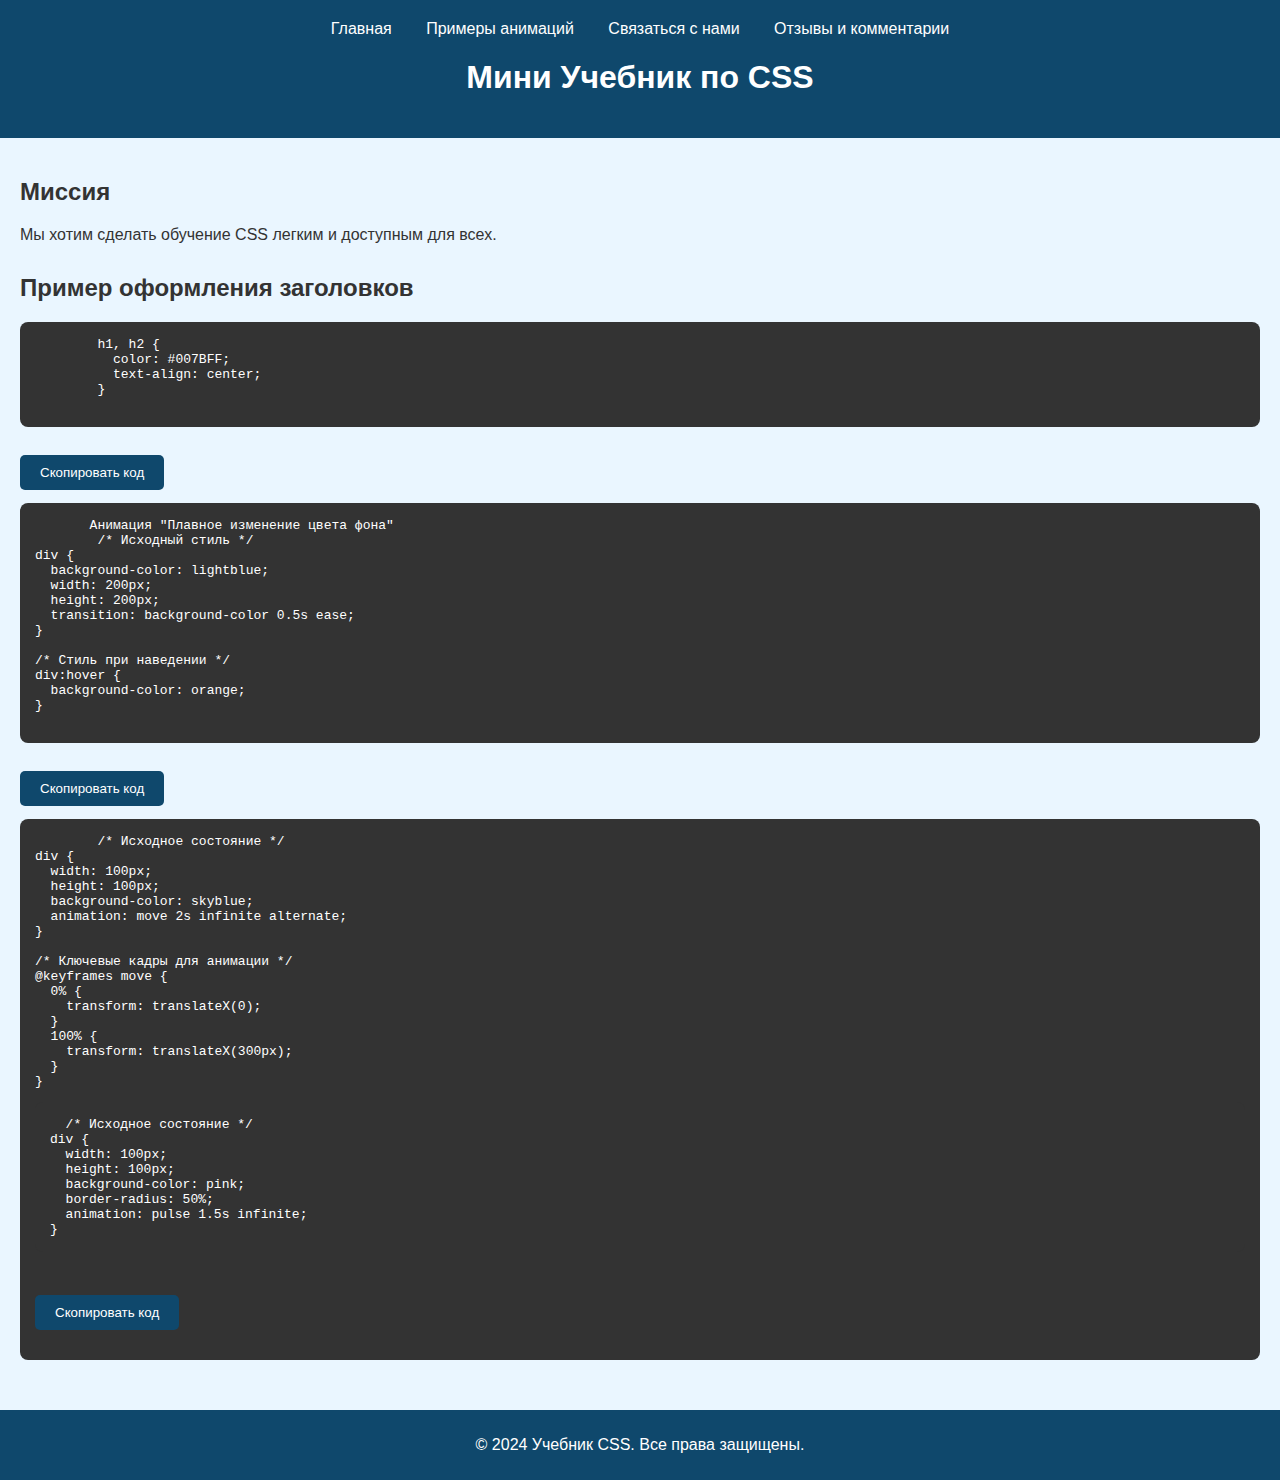
==== about.html @ d1798d2c "first commit" ====
<!DOCTYPE html>
<html lang="en">
<head>
  <meta charset="UTF-8">
  <meta name="viewport" content="width=device-width, initial-scale=1.0">
  <title>О нас</title>
  <link rel="stylesheet" href="style.css">
</head>
<body>
  <header>
    <nav>
      <ul>
        <li><a href="index.html">Главная</a></li>
        <li><a href="about.html">Примеры анимаций</a></li>
        <li><a href="contact.html">Связаться с нами</a></li>
        <li><a href="feedback.html">Отзывы и комментарии</a></li>
      </ul>
    </nav>
    <h1>Мини Учебник по CSS</h1>
  </header>

  <main>
    <section>
      <h2>Миссия</h2>
      <p>Мы хотим сделать обучение CSS легким и доступным для всех.</p>
    </section>

    <section>
      <h2>Пример оформления заголовков</h2>
      <pre id="about-css-code">
        h1, h2 {
          color: #007BFF;
          text-align: center;
        }
      </pre>
      <button onclick="copyCode('about-css-code')">Скопировать код</button>
      <pre id="about-css-code">
       Анимация "Плавное изменение цвета фона" 
        /* Исходный стиль */
div {
  background-color: lightblue;
  width: 200px;
  height: 200px;
  transition: background-color 0.5s ease;
}

/* Стиль при наведении */
div:hover {
  background-color: orange;
}
 </pre>
<button onclick="copyCode('about-css-code')" >Скопировать код</button>
     
      <pre id="about-css-code">
        /* Исходное состояние */
div {
  width: 100px;
  height: 100px;
  background-color: skyblue;
  animation: move 2s infinite alternate;
}

/* Ключевые кадры для анимации */
@keyframes move {
  0% {
    transform: translateX(0);
  }
  100% {
    transform: translateX(300px);
  }
} 
<pre id="about-css-code">
  /* Исходное состояние */
div {
  width: 100px;
  height: 100px;
  background-color: pink;
  border-radius: 50%;
  animation: pulse 1.5s infinite;
}
</pre>
<button onclick="copyCode('about-css-code')">Скопировать код</button>
    </section>
  </main>

  <footer>
    <p>&copy; 2024 Учебник CSS. Все права защищены.</p>
  </footer>

  <script src="index.js"></script>
</body>
</html>
---- style.css ----
/* Общие стили */
body {
    font-family: 'Poppins', sans-serif;
    margin: 0;
    padding: 0;
    background-color: #EAF6FF;
    color: #333;
  }
  
  header {
    background-color: #0f486c;
    color: white;
    text-align: center;
    padding: 20px 0;
  }
  
.h1{
    font-size: 40px;
    font-family: 'Poppins', sans-serif;
}

.h1 {
    font-size: 40px;
    font-family: 'Poppins', sans-serif;
}

.p {
    font-size: 35px;
    font-family: 'Poppins', sans-serif;ы
}
  nav ul {
    list-style: none;
    margin: 0;
    padding: 0;
  }
  
  nav ul li {
    display: inline;
    margin: 0 15px;
  }
  
  nav ul li a {
    color: white;
    text-decoration: none;
  }
  
  main {
    padding: 20px;
  }
  
  section {
    margin-bottom: 30px;
  }
  
  pre {
    background-color: #333;
    color: white;
    padding: 15px;
    border-radius: 8px;
    overflow-x: auto;
  }
  
  button {
    background-color:#0f486c;
    color: white;
    border: none;
    padding: 10px 20px;
    border-radius: 5px;
    cursor: pointer;
    margin: 15px 0 0 0;
  }
  .copy2{
    background-color:#0f486c;
    color: white;
    border: none;
    padding: 10px 20px;
    border-radius: 5px;
    cursor: pointer;
  }
  
  button:hover {
    background-color: #0056b3;
  }
  
  footer {
    background-color:#0f486c;
    color: white;
    text-align: center;
    padding: 10px 0;
  }
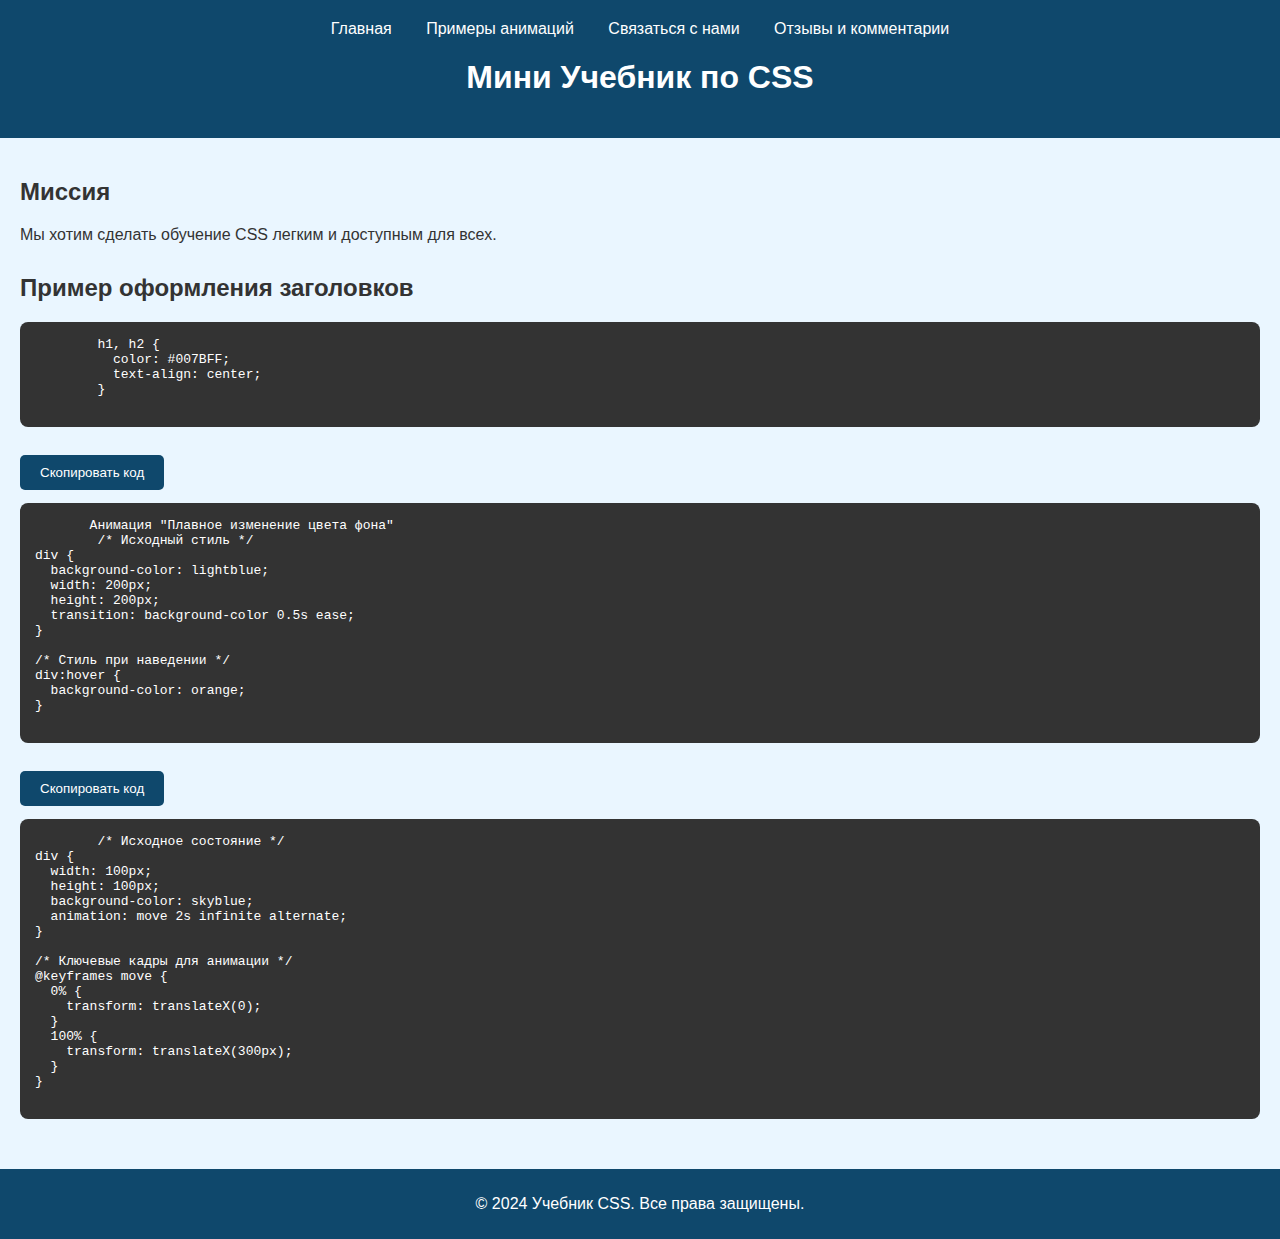
==== commit 5bbdf3ef: "ad" ====
--- a/about.html
+++ b/about.html
@@ -69,17 +69,7 @@
     transform: translateX(300px);
   }
 } 
-<pre id="about-css-code">
-  /* Исходное состояние */
-div {
-  width: 100px;
-  height: 100px;
-  background-color: pink;
-  border-radius: 50%;
-  animation: pulse 1.5s infinite;
-}
-</pre>
-<button onclick="copyCode('about-css-code')">Скопировать код</button>
+      </pre>
     </section>
   </main>
 
